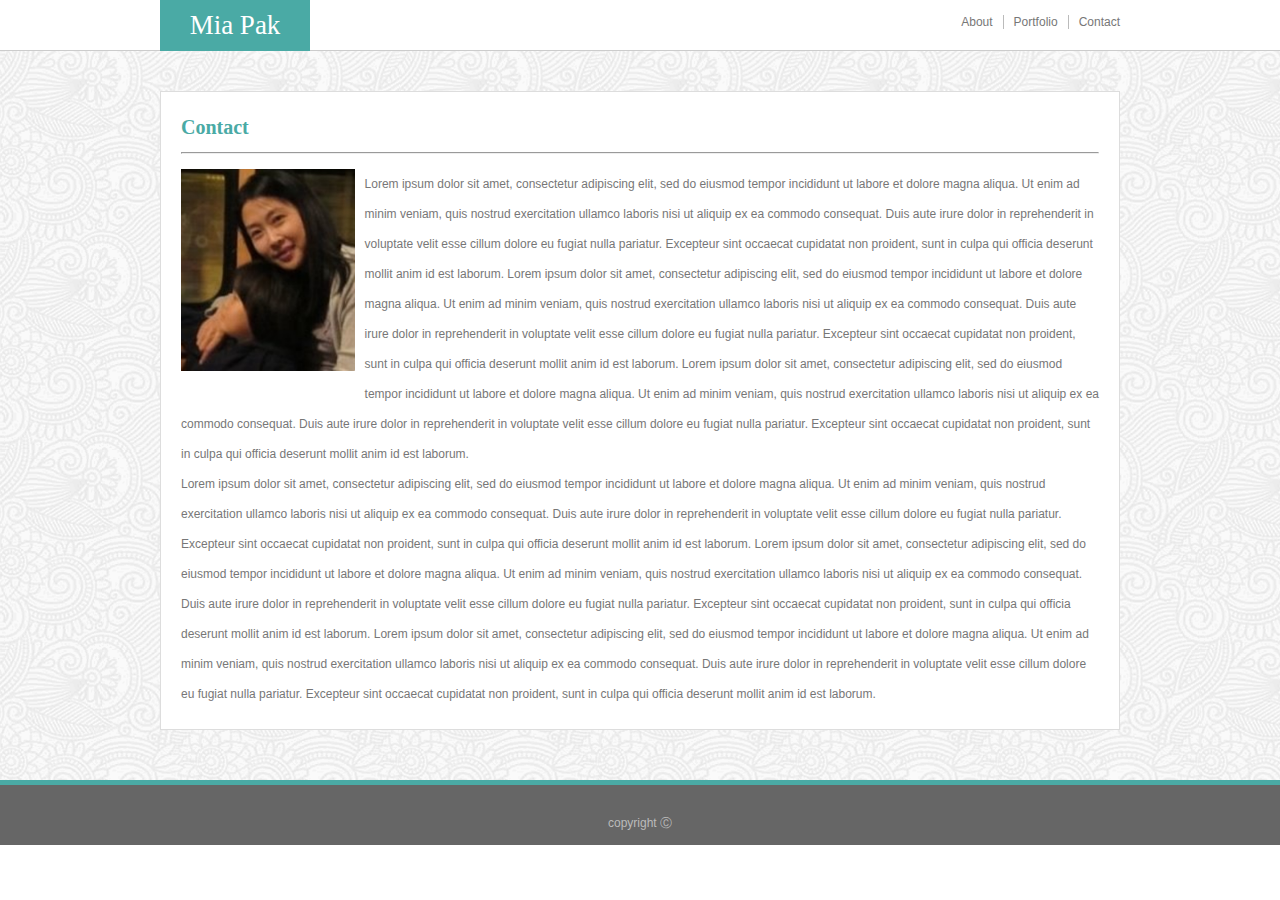
==== contact.html @ e4c257b1 "2nd commit" ====
<!DOCTYPE html>
<html lang="en">


<head>
  <link rel="stylesheet" type="text/css" href="assets/css/style.css" >
    <title>PORTFOLIO</title>
</head>


<body>
    

    <header class="header">

        <div class="tab"> Mia Pak</div>

       
        <nav>

            <ul><li><a href="index.html">About </a></li>
                <li><a href="portfolio.html"> Portfolio </a></li>
                <li><a href="contact.html">Contact</a></li>
            
        
            </ul>
        </nav>
   
    </header>



    <div class="wrapper">
        <section id="contents">
                <h1>Contact</br></h1><hr>
                <img class="img" src="assets/images/mia.png" >
                <p>
               Lorem ipsum dolor sit amet, consectetur adipiscing elit, sed do eiusmod tempor incididunt ut labore et dolore magna aliqua. Ut enim ad minim veniam, quis nostrud exercitation ullamco laboris nisi ut aliquip ex ea commodo consequat. Duis aute irure dolor in reprehenderit in voluptate velit esse cillum dolore eu fugiat nulla pariatur. Excepteur sint occaecat cupidatat non proident, sunt in culpa qui officia deserunt mollit anim id est laborum. Lorem ipsum dolor sit amet, consectetur adipiscing elit, sed do eiusmod tempor incididunt ut labore et dolore magna aliqua. Ut enim ad minim veniam, quis nostrud exercitation ullamco laboris nisi ut aliquip ex ea commodo consequat. Duis aute irure dolor in reprehenderit in voluptate velit esse cillum dolore eu fugiat nulla pariatur. Excepteur sint occaecat cupidatat non proident, sunt in culpa qui officia deserunt mollit anim id est laborum. Lorem ipsum dolor sit amet, consectetur adipiscing elit, sed do eiusmod tempor incididunt ut labore et dolore magna aliqua. Ut enim ad minim veniam, quis nostrud exercitation ullamco laboris nisi ut aliquip ex ea commodo consequat. Duis aute irure dolor in reprehenderit in voluptate velit esse cillum dolore eu fugiat nulla pariatur. Excepteur sint occaecat cupidatat non proident, sunt in culpa qui officia deserunt mollit anim id est laborum.</p>
               <p>
                    Lorem ipsum dolor sit amet, consectetur adipiscing elit, sed do eiusmod tempor incididunt ut labore et dolore magna aliqua. Ut enim ad minim veniam, quis nostrud exercitation ullamco laboris nisi ut aliquip ex ea commodo consequat. Duis aute irure dolor in reprehenderit in voluptate velit esse cillum dolore eu fugiat nulla pariatur. Excepteur sint occaecat cupidatat non proident, sunt in culpa qui officia deserunt mollit anim id est laborum. Lorem ipsum dolor sit amet, consectetur adipiscing elit, sed do eiusmod tempor incididunt ut labore et dolore magna aliqua. Ut enim ad minim veniam, quis nostrud exercitation ullamco laboris nisi ut aliquip ex ea commodo consequat. Duis aute irure dolor in reprehenderit in voluptate velit esse cillum dolore eu fugiat nulla pariatur. Excepteur sint occaecat cupidatat non proident, sunt in culpa qui officia deserunt mollit anim id est laborum. Lorem ipsum dolor sit amet, consectetur adipiscing elit, sed do eiusmod tempor incididunt ut labore et dolore magna aliqua. Ut enim ad minim veniam, quis nostrud exercitation ullamco laboris nisi ut aliquip ex ea commodo consequat. Duis aute irure dolor in reprehenderit in voluptate velit esse cillum dolore eu fugiat nulla pariatur. Excepteur sint occaecat cupidatat non proident, sunt in culpa qui officia deserunt mollit anim id est laborum.</p>
        </section>

    </div>


    <footer><div class="foot">copyright	&#9400;</div> </footer>
</body>
</html>
---- assets/css/style.css ----
* {
    box-sizing: border-box;
    margin:0;
  }


.header {
    width: 960px;
    margin: 0 auto 0 auto;
    padding: 20 px;
    height: 50px;
    
    
}

h1{
    color:  #4aaaa5;
    font-family: 'Georgia', Times, Times New Roman, serif;
    padding-bottom: 10px;
    font-size: 20px;
}

hr {

    margin-bottom: 15px;
}

.tab{
    width: 150px;
    background-color:  #4aaaa5;
    text-align: center;
    font-size: 27px;
    color:#ffffff;
    font-family: 'Georgia', Times, Times New Roman, serif;
    padding:10px 0 ;
    position: absolute;
    float: left;
    margin: 0px;
}

nav{
    font-family: 'Arial', 'Helvetica Neue', Helvetica, sans-serif;
    font-size: 12px;
    color: #777777;
  
    
}

a:link {
    color: #777777;
    text-decoration:none;
}
a:visited {
    color: #777777;
}

.wrapper{
        width: 100%;
        background-image: url("../images/full-bloom.png");
        background-repeat: repeat;
        float: left;
        border-top: #cccccc solid 1px;
        border-bottom: #4aaaa5 solid 5px;
   
}

#contents{
    width: 960px;
    background-color: #ffffff;
    margin: 40px auto 50px auto;
    padding: 20px;
    font-family: 'Arial', 'Helvetica Neue', Helvetica, sans-serif;
    font-size: 12px;
    line-height: 30px;
    color: #777777;
    border: #dddddd solid 1px;


}
ul{
    list-style-type: none;
    float: right;
    padding-top: 15px;
}

li {
    float: left;
    padding: 0 10px 0 10px;

    border-right: 1px solid #bbb;
  
}
li:last-child {
    border-right: none;
    padding-right: 0;
}

.img {
    width: 20%;
    float: left;
    padding : 0 10px 10px 0;

}

.foot{
    background-color:  #666666;
    clear: both;
    color: #bbb;
    text-align: center;
    padding: 30px 0;
    height:40px;
    
    font-family: 'Arial', 'Helvetica Neue', Helvetica, sans-serif;
    font-size: 12px;

}
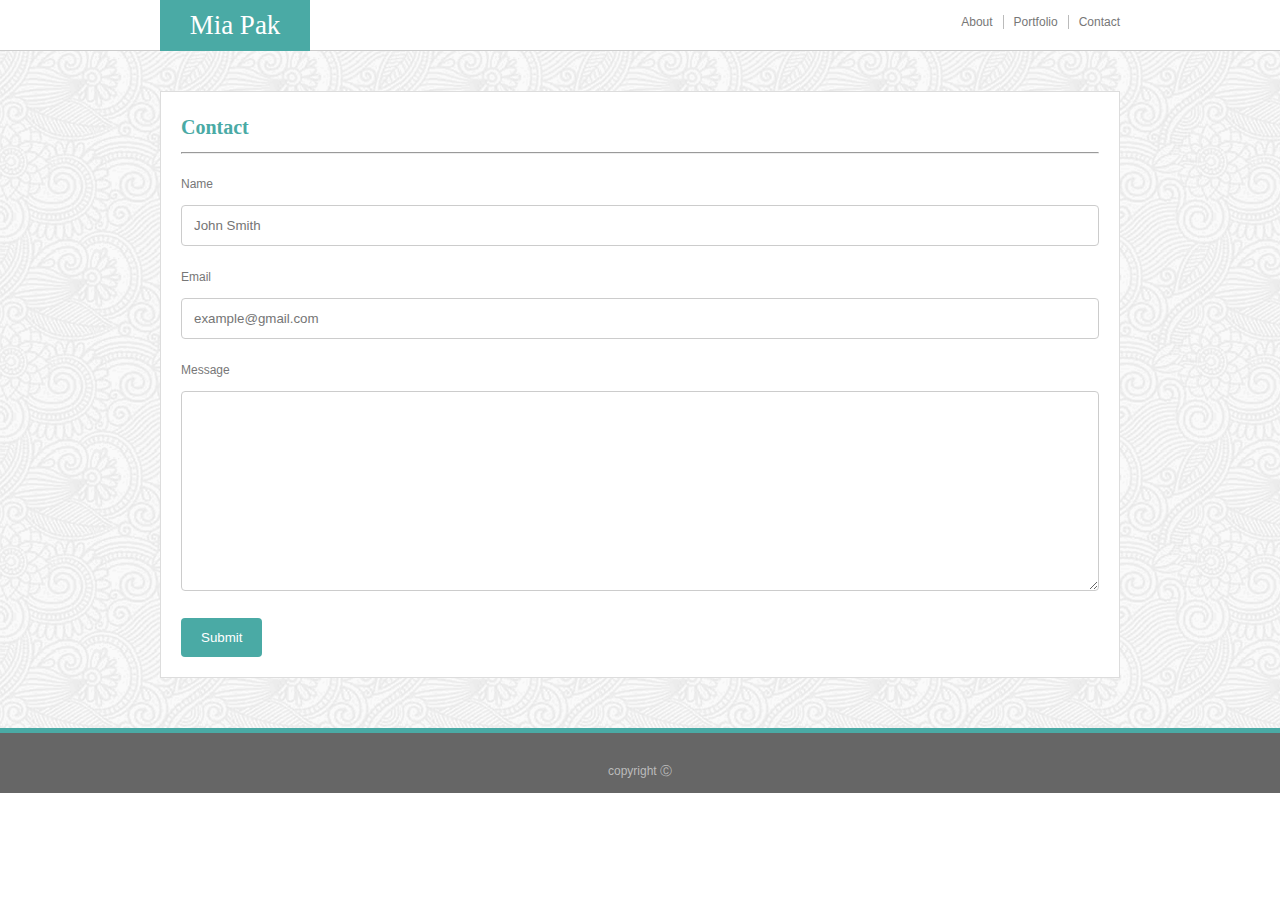
==== commit 0ed6e18b: "Final" ====
--- a/contact.html
+++ b/contact.html
@@ -18,9 +18,9 @@
        
         <nav>
 
-            <ul><li><a href="index.html">About </a></li>
+            <ul><li><a href="index.html"> About </a></li>
                 <li><a href="portfolio.html"> Portfolio </a></li>
-                <li><a href="contact.html">Contact</a></li>
+                <li><a href="contact.html"> Contact</a></li>
             
         
             </ul>
@@ -31,13 +31,23 @@
 
 
     <div class="wrapper">
-        <section id="contents">
+        <section class="contents">
                 <h1>Contact</br></h1><hr>
-                <img class="img" src="assets/images/mia.png" >
-                <p>
-               Lorem ipsum dolor sit amet, consectetur adipiscing elit, sed do eiusmod tempor incididunt ut labore et dolore magna aliqua. Ut enim ad minim veniam, quis nostrud exercitation ullamco laboris nisi ut aliquip ex ea commodo consequat. Duis aute irure dolor in reprehenderit in voluptate velit esse cillum dolore eu fugiat nulla pariatur. Excepteur sint occaecat cupidatat non proident, sunt in culpa qui officia deserunt mollit anim id est laborum. Lorem ipsum dolor sit amet, consectetur adipiscing elit, sed do eiusmod tempor incididunt ut labore et dolore magna aliqua. Ut enim ad minim veniam, quis nostrud exercitation ullamco laboris nisi ut aliquip ex ea commodo consequat. Duis aute irure dolor in reprehenderit in voluptate velit esse cillum dolore eu fugiat nulla pariatur. Excepteur sint occaecat cupidatat non proident, sunt in culpa qui officia deserunt mollit anim id est laborum. Lorem ipsum dolor sit amet, consectetur adipiscing elit, sed do eiusmod tempor incididunt ut labore et dolore magna aliqua. Ut enim ad minim veniam, quis nostrud exercitation ullamco laboris nisi ut aliquip ex ea commodo consequat. Duis aute irure dolor in reprehenderit in voluptate velit esse cillum dolore eu fugiat nulla pariatur. Excepteur sint occaecat cupidatat non proident, sunt in culpa qui officia deserunt mollit anim id est laborum.</p>
-               <p>
-                    Lorem ipsum dolor sit amet, consectetur adipiscing elit, sed do eiusmod tempor incididunt ut labore et dolore magna aliqua. Ut enim ad minim veniam, quis nostrud exercitation ullamco laboris nisi ut aliquip ex ea commodo consequat. Duis aute irure dolor in reprehenderit in voluptate velit esse cillum dolore eu fugiat nulla pariatur. Excepteur sint occaecat cupidatat non proident, sunt in culpa qui officia deserunt mollit anim id est laborum. Lorem ipsum dolor sit amet, consectetur adipiscing elit, sed do eiusmod tempor incididunt ut labore et dolore magna aliqua. Ut enim ad minim veniam, quis nostrud exercitation ullamco laboris nisi ut aliquip ex ea commodo consequat. Duis aute irure dolor in reprehenderit in voluptate velit esse cillum dolore eu fugiat nulla pariatur. Excepteur sint occaecat cupidatat non proident, sunt in culpa qui officia deserunt mollit anim id est laborum. Lorem ipsum dolor sit amet, consectetur adipiscing elit, sed do eiusmod tempor incididunt ut labore et dolore magna aliqua. Ut enim ad minim veniam, quis nostrud exercitation ullamco laboris nisi ut aliquip ex ea commodo consequat. Duis aute irure dolor in reprehenderit in voluptate velit esse cillum dolore eu fugiat nulla pariatur. Excepteur sint occaecat cupidatat non proident, sunt in culpa qui officia deserunt mollit anim id est laborum.</p>
+
+                <form>
+                    <label for="name">Name</label>
+                    <input type="text" id="name" name="name" placeholder="John Smith">
+                
+                    <label for="email">Email</label>
+                    <input type="text" id="email" name="email" placeholder="example@gmail.com">
+                
+                   
+                
+                    <label for="message">Message</label>
+                    <textarea id="message" name="message" style="height:200px"></textarea>
+                
+                    <input type="submit" value="Submit">
+                  </form>
         </section>
 
     </div>
--- a/assets/css/style.css
+++ b/assets/css/style.css
@@ -64,7 +64,7 @@
    
 }
 
-#contents{
+.contents{
     width: 960px;
     background-color: #ffffff;
     margin: 40px auto 50px auto;
@@ -74,7 +74,8 @@
     line-height: 30px;
     color: #777777;
     border: #dddddd solid 1px;
-
+    overflow: auto;
+   
 
 }
 ul{
@@ -98,7 +99,7 @@
 .img {
     width: 20%;
     float: left;
-    padding : 0 10px 10px 0;
+    padding : 0 10px 5px 0;
 
 }
 
@@ -114,3 +115,74 @@
     font-size: 12px;
 
 }
+
+
+.responsive {
+    padding: 0 6px;
+    float: left;
+    width: 33%;
+  
+}
+
+.responsive2 {
+    padding: 0 6px;
+     width: 33%;
+   
+}
+
+
+.gallery{ 
+    position: relative;
+    float: left;
+    margin: 15px;
+    
+ 
+} 
+
+#ptitle {
+
+    position: absolute;
+    background-color:  #4aaaa5;
+    text-align: center;
+    font-size: 12px;
+    color:#ffffff;
+    font-family: 'Georgia', Times, Times New Roman, serif;
+    padding:5px ;
+    bottom:20px;
+    width: 100%;
+
+}
+
+form {
+
+    font-family: 'Arial', 'Helvetica Neue', Helvetica, sans-serif;
+    font-size: 12px;
+    color: #777777;
+    width:100%;
+
+   
+}
+
+input[type=text], select, textarea {
+    width: 100%;
+    padding: 12px;
+    border: 1px solid #ccc;
+    border-radius: 4px;
+    box-sizing: border-box;
+    margin-top: 6px;
+    margin-bottom: 16px;
+    resize: vertical;
+}
+
+input[type=submit] {
+    background-color: #4aaaa5;
+    color: white;
+    padding: 12px 20px;
+    border: none;
+    border-radius: 4px;
+    cursor: pointer;
+}
+
+input[type=submit]:hover {
+    background-color: #4aaaa5;
+}